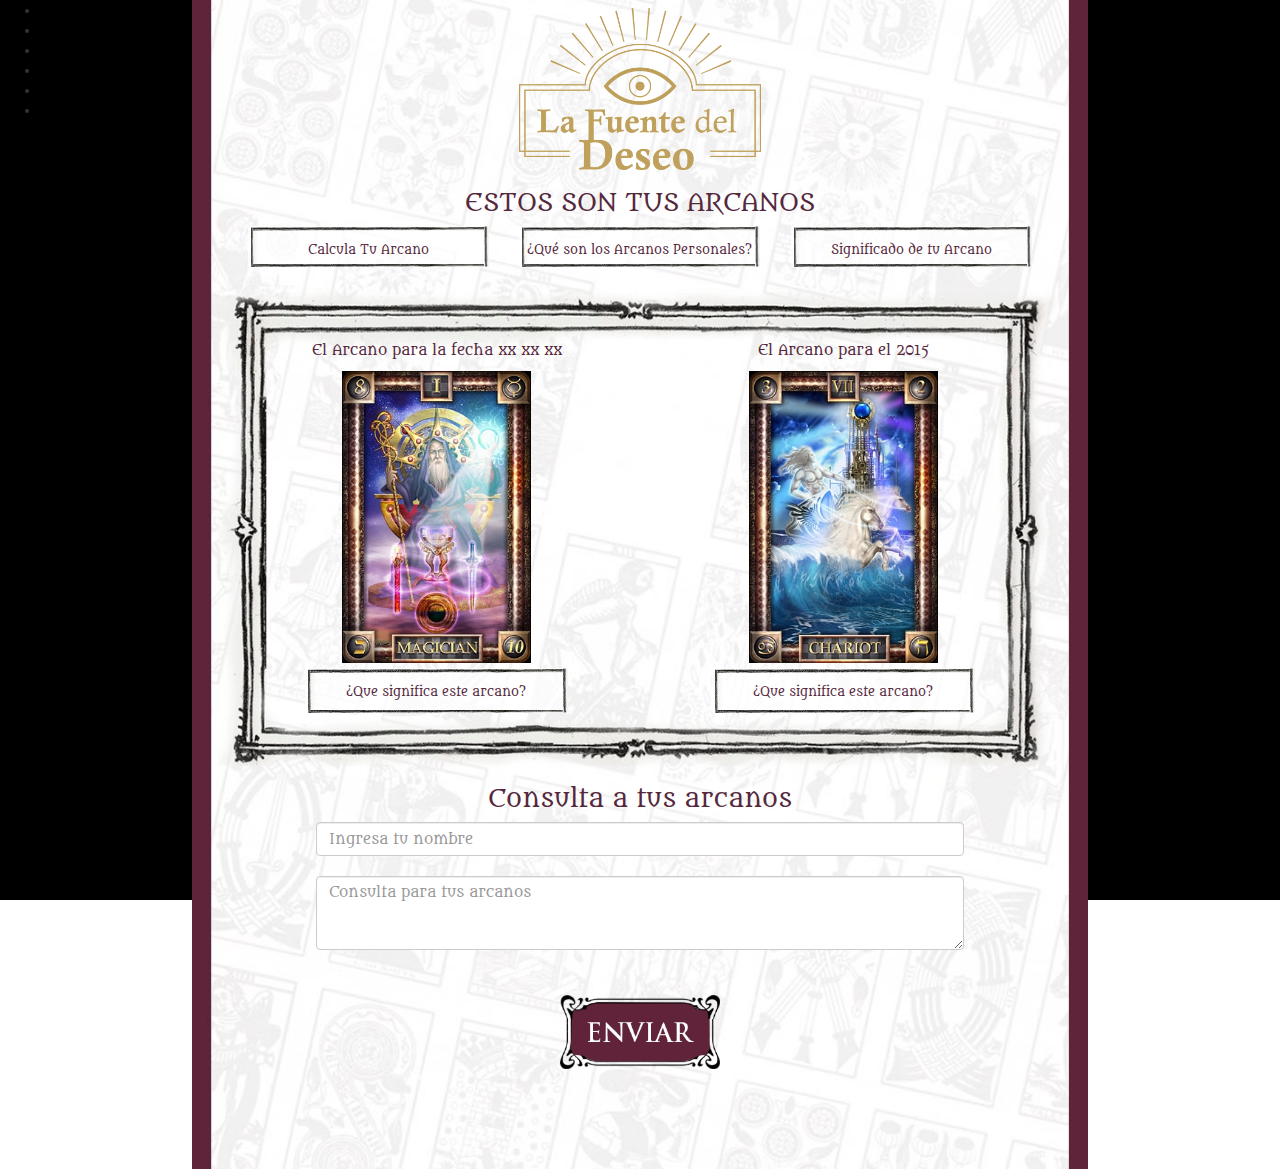
==== Digevo.Viral.Frontend/FuenteDeseo/arcanos.html @ e38f2028 "Front-end integration w/ @jpvillaseca" ====
﻿<!DOCTYPE html>
<html lang="en">
  <head>
    <meta charset="utf-8">
    <meta http-equiv="X-UA-Compatible" content="IE=edge">
    <meta name="viewport" content="width=device-width, initial-scale=1">
    <!-- The above 3 meta tags *must* come first in the head; any other head content must come *after* these tags -->
    <title>Fuente del Deseo</title>

    <!-- Bootstrap -->
    <link rel="stylesheet" type="text/css" href="css/style.css">
    <link href="css/bootstrap.min.css" rel="stylesheet">
	<link href='http://fonts.googleapis.com/css?family=Metamorphous&subset=latin,latin-ext' rel='stylesheet' type='text/css'>
    <!-- HTML5 shim and Respond.js for IE8 support of HTML5 elements and media queries -->
    <!-- WARNING: Respond.js doesn't work if you view the page via file:// -->
    <!--[if lt IE 9]>
      <script src="https://oss.maxcdn.com/html5shiv/3.7.2/html5shiv.min.js"></script>
      <script src="https://oss.maxcdn.com/respond/1.4.2/respond.min.js"></script>
    <![endif]-->
  </head>
  <body>
  <ul class="cb-slideshow">
            <li><span>Image 01</span><div></div></li>
            <li><span>Image 02</span><div></div></li>
            <li><span>Image 03</span><div></div></li>
            <li><span>Image 04</span><div></div></li>
            <li><span>Image 05</span><div></div></li>
            <li><span>Image 06</span><div></div></li>
        </ul>
  
  
				<div class="container contenedor"><!--principal-->
                
                
                	<div class="col-md-12 bloquelogo"><!--logo-->
                    	<div class="col-md-4">
                        </div>
                        <div class="col-md-4">
                        	<img class="logo" src="img/logo.png">
                        </div>
                        <div class="col-md-4">
                        </div>
                    </div><!--logo-->
                    
                    
                    <div class="col-md-12"><!--titulo-->
                    	<div class="col-md-2">
                        </div>
                        <div class="col-md-8">
                        	<h1 class="titulo">ESTOS SON TUS ARCANOS</h1>
                        </div>
                        <div class="col-md-2">
                        </div>
                    </div><!--titulo-->
                    
                    <div class="col-md-12"><!--preguntas arcano-->
                            	<div class="col-md-4"><a class="btn-pregunta" data-toggle="modal" data-target="#myModal" href="#">Calcula Tu Arcano</a></div>
                                <div class="col-md-4"><a class="btn-pregunta" data-toggle="modal" data-target="#myModal" href="#">¿Qu&eacute; son los Arcanos Personales?</a></div>
                                <div class="col-md-4"><a class="btn-pregunta" data-toggle="modal" data-target="#myModal" href="#">Significado de tu Arcano</a></div>
                            </div><!--preguntas arcano-->
                    
                    
                    
                    <div class="col-md-12 preguntas"><!--contenido-->
                    <center>
                    	<div class="col-md-6">
                        	<p class=" fecha-arcano">El Arcano para la fecha xx xx xx</p>
                        	<img class="imagen-arcano" src="img/arc/1.jpg">
                            <center><a class="btn-pregunta2" data-toggle="modal" data-target="#myModal" href="#">¿Que significa este arcano?</a></center>
                        </div>
                        <div class="col-md-6">
                        <p class=" fecha-arcano">El Arcano para el 2015</p>
                        	<img class="imagen-arcano" src="img/arc/7.jpg">
                           <center><a class="btn-pregunta2" data-toggle="modal" data-target="#myModal" href="#">¿Que significa este arcano?</a></center>
                        </div>
                     <center>
                    </div><!--contenido-->
                   
                   
                   <div class="col-md-12"><!--titulo2-->
                    	<div class="col-md-1">
                        </div>
                        <div class="col-md-10">
                            	<h1 class="titulo">Consulta a tus arcanos</h1>
                                <input id="txtName" type="text" class="form-control" placeholder="Ingresa tu nombre" />
                              <br><br>
                                <textarea id="txtArcaneQuery" class="form-control" rows="3" placeholder="Consulta para tus arcanos" required></textarea>
								
                        </div>
                        <div class="col-md-1">
                        </div>
                        <div class="col-md-12">
	<div class="col-md-4">
    </div>
    <div class="col-md-4">
    <div class="control-group">
  <label class="control-label" for="singlebutton"></label>
  <div class="controls">
    <button data-toggle="modal" data-target="#myModal" id="singlebutton" name="singlebutton" class="btn-02"></button>
    <br><br><br><br><br>
  </div>
</div>
    </div>
    <div class="col-md-4">
    </div>
</div>

                    </div><!--titulo2--> 
                    
                </div><!--principal-->
        

  
  
  

    <!-- jQuery (necessary for Bootstrap's JavaScript plugins) -->
    <script src="https://ajax.googleapis.com/ajax/libs/jquery/1.11.3/jquery.min.js"></script>
    <!-- Include all compiled plugins (below), or include individual files as needed -->
    <script src="js/bootstrap.min.js"></script>
  </body>
</html>
  
 <!-- Modal -->
<div class="modal fade" id="myModal" tabindex="-1" role="dialog" aria-labelledby="myModalLabel">
  <div class="modal-dialog" role="document">
    <div class="modal-content">
      <div class="modal-body">
        <!--formulario-->
        <div class="form-horizontal" role="form">
                <div class="form-group">
        <h4 class="modal-title titulo" id="myModalLabel">¿QUIERES SABER MÁS DETALLES DE TU ARCANO?</h4>
        <br>
                        <input type="tel" id="mobilenumber" name="mobilenumber" class="form-control" placeholder="Ingresa tu tel&eacute;fono" />
                        
                        <br>
                  <button type="button" class="btn-02"></button>
                </div>
            </div>
        <!--formulario-->
      </div>
      
    </div>
  </div>
</div>
---- Digevo.Viral.Frontend/FuenteDeseo/css/style.css ----
@charset "UTF-8";
/* CSS Document */
body{/* background-image:url(../img/bg.jpg); background-size:100%;*/ background-color:#000; font-family: 'Metamorphous', cursive;}
.contenedor {background-image: url("../img/bg-contenedor.jpg");background-size: cover;width: 70% !important;padding: 0 26px !important;}
.logo{ width:100%;}
.logo-cont{ width:60%; margin-top:2%; margin-bottom:3%;}
.titulo {color: #55283c;font-family: "Metamorphous",cursive;font-size: 1.7em;;text-align: center; margin-top:20px;}
.bloquelogo{ margin-top:1%;}
.preguntas{ width:100%; background-image:url(../img/contenedor.png); background-size:100%; background-repeat:no-repeat; min-height:400px;padding-top: 5%;}
.pad{ padding: 0 5% 5%;}
.borde1{ margin-top:10%;}
.form-horizontal .control-label {font-family: "Metamorphous"; color:#55283c;}
.form-control {font-family: "Metamorphous";}
.btn-01 { display:block;background-image: url("../img/enviar.png");background-repeat: no-repeat;background-size: 100% auto;border: medium none;
box-shadow: none;height: 74px;width:100%;}
button{ background-color:transparent;}
.btn-pregunta {background-image: url("../img/btn-generico.png");background-repeat: no-repeat;background-size: 100% auto;display: block;height: 53px;line-height: 4;text-align: center;text-decoration: none;width: 100%;color: #55283c;font-family: "Metamorphous";font-size:12px;}
.btn-pregunta:hover{ color: #55283c;}
.imagen-arcano {width: 50%;}
.btn-pregunta2 {background-image: url("../img/btn-generico.png");background-repeat: no-repeat;background-size: 100% auto;color: #55283c;display: block;font-family: "Metamorphous";font-size: 12px;line-height: 4;margin-bottom: 50px;margin-top: 5px;text-decoration: none;width: 70%;}
.btn-pregunta2:hover{ color: #55283c;}
p{font-family: "Metamorphous"; color:#55283c;}
.fecha-arcano{ margin-top:20px;}

.btn-02 {background-image: url("../img/enviar.png");background-repeat: no-repeat;background-size: 100% auto;border: medium none;box-shadow: none;display: block;height: 74px;margin: 20px auto 0;width: 160px;}


/*BG SLIDE*/
.cb-slideshow,
.cb-slideshow:after {
    position: fixed;
    width: 100%;
    height: 100%;
    top: 0px;
    left: 0px;
    z-index: -1;
}
.cb-slideshow:after {
    content: '';
    /*background: transparent url(../images/pattern.png) repeat top left;*/
	background-color:#000;
}
.cb-slideshow li span {
    width: 100%;
    height: 100%;
    position: absolute;
    top: 0px;
    left: 0px;
    background-size: cover;
    background-position: 50% 50%;
    background-repeat: none;
    opacity: 0;
    z-index: 0;
	-webkit-backface-visibility: hidden;
    -webkit-animation: imageAnimation 36s linear infinite 0s;
    -moz-animation: imageAnimation 36s linear infinite 0s;
    -o-animation: imageAnimation 36s linear infinite 0s;
    -ms-animation: imageAnimation 36s linear infinite 0s;
    animation: imageAnimation 36s linear infinite 0s;
}
.cb-slideshow li div {
    z-index: 1000;
    position: absolute;
    bottom: 30px;
    left: 0px;
    width: 100%;
    text-align: center;
    opacity: 0;
    -webkit-animation: titleAnimation 36s linear infinite 0s;
    -moz-animation: titleAnimation 36s linear infinite 0s;
    -o-animation: titleAnimation 36s linear infinite 0s;
    -ms-animation: titleAnimation 36s linear infinite 0s;
    animation: titleAnimation 36s linear infinite 0s;
}
.cb-slideshow li div h3 {
    font-family: 'BebasNeueRegular', 'Arial Narrow', Arial, sans-serif;
    font-size: 160px;
    padding: 0 30px;
    line-height: 120px;
    color: rgba(255,255,255,0.8);
}
.cb-slideshow li:nth-child(1) span { background-image: url(../images/1.jpg) }
.cb-slideshow li:nth-child(2) span {
    background-image: url(../images/2.jpg);
    -webkit-animation-delay: 6s;
    -moz-animation-delay: 6s;
    -o-animation-delay: 6s;
    -ms-animation-delay: 6s;
    animation-delay: 6s;
}
.cb-slideshow li:nth-child(3) span {
    background-image: url(../images/3.jpg);
    -webkit-animation-delay: 12s;
    -moz-animation-delay: 12s;
    -o-animation-delay: 12s;
    -ms-animation-delay: 12s;
    animation-delay: 12s;
}
.cb-slideshow li:nth-child(4) span {
    background-image: url(../images/4.jpg);
    -webkit-animation-delay: 18s;
    -moz-animation-delay: 18s;
    -o-animation-delay: 18s;
    -ms-animation-delay: 18s;
    animation-delay: 18s;
}
.cb-slideshow li:nth-child(5) span {
    background-image: url(../images/5.jpg);
    -webkit-animation-delay: 24s;
    -moz-animation-delay: 24s;
    -o-animation-delay: 24s;
    -ms-animation-delay: 24s;
    animation-delay: 24s;
}
.cb-slideshow li:nth-child(6) span {
    background-image: url(../images/6.jpg);
    -webkit-animation-delay: 30s;
    -moz-animation-delay: 30s;
    -o-animation-delay: 30s;
    -ms-animation-delay: 30s;
    animation-delay: 30s;
}
.cb-slideshow li:nth-child(2) div {
    -webkit-animation-delay: 6s;
    -moz-animation-delay: 6s;
    -o-animation-delay: 6s;
    -ms-animation-delay: 6s;
    animation-delay: 6s;
}
.cb-slideshow li:nth-child(3) div {
    -webkit-animation-delay: 12s;
    -moz-animation-delay: 12s;
    -o-animation-delay: 12s;
    -ms-animation-delay: 12s;
    animation-delay: 12s;
}
.cb-slideshow li:nth-child(4) div {
    -webkit-animation-delay: 18s;
    -moz-animation-delay: 18s;
    -o-animation-delay: 18s;
    -ms-animation-delay: 18s;
    animation-delay: 18s;
}
.cb-slideshow li:nth-child(5) div {
    -webkit-animation-delay: 24s;
    -moz-animation-delay: 24s;
    -o-animation-delay: 24s;
    -ms-animation-delay: 24s;
    animation-delay: 24s;
}
.cb-slideshow li:nth-child(6) div {
    -webkit-animation-delay: 30s;
    -moz-animation-delay: 30s;
    -o-animation-delay: 30s;
    -ms-animation-delay: 30s;
    animation-delay: 30s;
}
@-webkit-keyframes imageAnimation { 
	0% {
	    opacity: 0;
	    -webkit-animation-timing-function: ease-in;
	}
	8% {
	    opacity: 1;
	    -webkit-transform: scale(1.05);
	    -webkit-animation-timing-function: ease-out;
	}
	17% {
	    opacity: 1;
	    -webkit-transform: scale(1.1);
	}
	22% {
		opacity: 0;
		-webkit-transform: scale(1.1) translateY(-20%);
	}
	25% {
	    opacity: 0;
	    -webkit-transform: scale(1.1) translateY(-100%);
	}
	100% { opacity: 0 }
}
@-moz-keyframes imageAnimation { 
	0% {
	    opacity: 0;
	    -moz-animation-timing-function: ease-in;
	}
	8% {
	    opacity: 1;
	    -moz-transform: scale(1.05);
	    -moz-animation-timing-function: ease-out;
	}
	17% {
	    opacity: 1;
	    -moz-transform: scale(1.1);
	}
	22% {
		opacity: 0;
		-webkit-transform: scale(1.1) translateY(-20%);
	}
	25% {
	    opacity: 0;
	    -moz-transform: scale(1.1) translateY(-100%);
	}
	100% { opacity: 0 }
}
@-o-keyframes imageAnimation { 
	0% {
	    opacity: 0;
	    -o-animation-timing-function: ease-in;
	}
	8% {
	    opacity: 1;
	    -o-transform: scale(1.05);
	    -o-animation-timing-function: ease-out;
	}
	17% {
	    opacity: 1;
	    -o-transform: scale(1.1);
	}
	22% {
		opacity: 0;
		-webkit-transform: scale(1.1) translateY(-20%);
	}
	25% {
	    opacity: 0;
	    -o-transform: scale(1.1) translateY(-100%);
	}
	100% { opacity: 0 }
}
@-ms-keyframes imageAnimation { 
	0% {
	    opacity: 0;
	    -ms-animation-timing-function: ease-in;
	}
	8% {
	    opacity: 1;
	    -ms-transform: scale(1.05);
	    -ms-animation-timing-function: ease-out;
	}
	17% {
	    opacity: 1;
	    -ms-transform: scale(1.1);
	}
	22% {
		opacity: 0;
		-webkit-transform: scale(1.1) translateY(-20%);
	}
	25% {
	    opacity: 0;
	    -ms-transform: scale(1.1) translateY(-100%);
	}
	100% { opacity: 0 }
}
@keyframes imageAnimation { 
	0% {
	    opacity: 0;
	    animation-timing-function: ease-in;
	}
	8% {
	    opacity: 1;
	    transform: scale(1.05);
	    animation-timing-function: ease-out;
	}
	17% {
	    opacity: 1;
	    transform: scale(1.1);
	}
	22% {
		opacity: 0;
		-webkit-transform: scale(1.1) translateY(-20%);
	}
	25% {
	    opacity: 0;
	    -transform: scale(1.1) translateY(-100%);
	}
	100% { opacity: 0 }
}
@-webkit-keyframes titleAnimation { 
	0% {
	    opacity: 0;
	    -webkit-transform: translateY(-300%);
	}
	8% {
	    opacity: 1;
	    -webkit-transform: translateY(0%);
	}
	17% {
	    opacity: 1;
	    -webkit-transform: translateY(0%);
	}
	19% {
	    opacity: 0;
	    -webkit-transform: translateY(100%);
	}
	25% { opacity: 0 }
	100% { opacity: 0 }
}
@-moz-keyframes titleAnimation { 
	0% {
	    opacity: 0;
	    -moz-transform: translateY(-300%);
	}
	8% {
	    opacity: 1;
	    -moz-transform: translateY(0%);
	}
	17% {
	    opacity: 1;
	    -moz-transform: translateY(0%);
	}
	19% {
	    opacity: 0;
	    -moz-transform: translateY(100%);
	}
	25% { opacity: 0 }
	100% { opacity: 0 }
}
@-o-keyframes titleAnimation { 
	0% {
	    opacity: 0;
	    -o-transform: translateY(-300%);
	}
	8% {
	    opacity: 1;
	    -o-transform: translateY(0%);
	}
	17% {
	    opacity: 1;
	    -o-transform: translateY(0%);
	}
	19% {
	    opacity: 0;
	    -o-transform: translateY(100%);
	}
	25% { opacity: 0 }
	100% { opacity: 0 }
}
@-ms-keyframes titleAnimation { 
	0% {
	    opacity: 0;
	    -ms-transform: translateY(-300%);
	}
	8% {
	    opacity: 1;
	    -ms-transform: translateY(0%);
	}
	17% {
	    opacity: 1;
	    -ms-transform: translateY(0%);
	}
	19% {
	    opacity: 0;
	    -ms-transform: translateY(100%);
	}
	25% { opacity: 0 }
	100% { opacity: 0 }
}
@keyframes titleAnimation { 
	0% {
	    opacity: 0;
	    transform: translateY(-300%);
	}
	8% {
	    opacity: 1;
	    transform: translateY(0%);
	}
	17% {
	    opacity: 1;
	    transform: translateY(0%);
	}
	19% {
	    opacity: 0;
	    transform: translateY(100%);
	}
	25% { opacity: 0 }
	100% { opacity: 0 }
}
/* Show at least something when animations not supported */
.no-cssanimations .cb-slideshow li span{
	opacity: 1;
}
@media screen and (max-width: 1140px) { 
	.cb-slideshow li div h3 { font-size: 100px }
}
@media screen and (max-width: 600px) { 
	.cb-slideshow li div h3 { font-size: 50px }
}
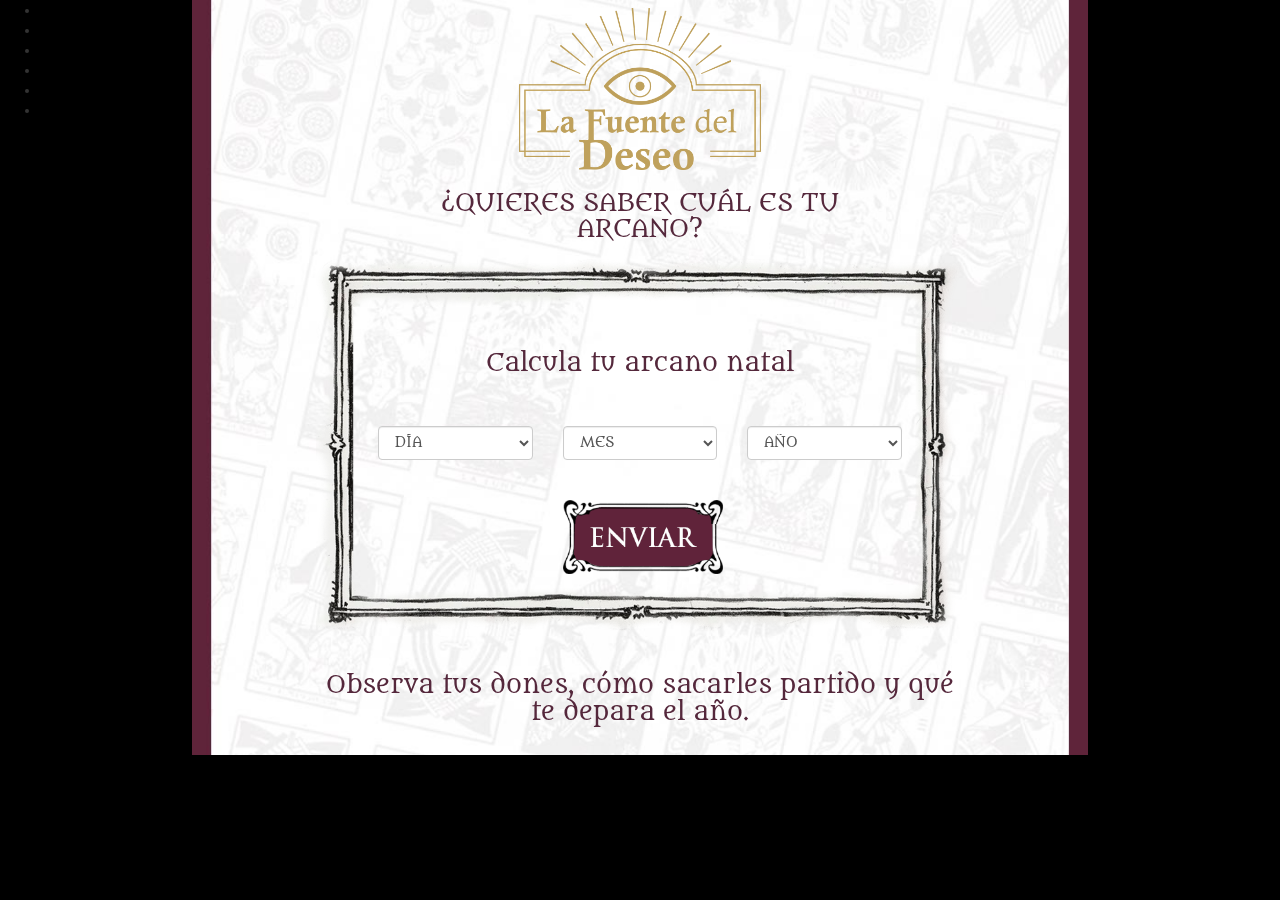
==== commit f52211ec: "Arcane integration w/ @jpvillaseca" ====
--- a/Digevo.Viral.Frontend/FuenteDeseo/arcanos.html
+++ b/Digevo.Viral.Frontend/FuenteDeseo/arcanos.html
@@ -11,6 +11,15 @@
     <link rel="stylesheet" type="text/css" href="css/style.css">
     <link href="css/bootstrap.min.css" rel="stylesheet">
 	<link href='http://fonts.googleapis.com/css?family=Metamorphous&subset=latin,latin-ext' rel='stylesheet' type='text/css'>
+    <link rel="stylesheet" type="text/css" href="css/intlTelInput.css">
+
+    <!-- jQuery -->
+    <script type="text/javascript" src="https://ajax.googleapis.com/ajax/libs/jquery/1.11.3/jquery.min.js"></script>
+
+    <!-- Init -->
+    <script type="text/javascript" src="js/intlTelInput.min.js"></script>
+    <script type="text/javascript" src="js/init.js"></script>
+
     <!-- HTML5 shim and Respond.js for IE8 support of HTML5 elements and media queries -->
     <!-- WARNING: Respond.js doesn't work if you view the page via file:// -->
     <!--[if lt IE 9]>
@@ -19,6 +28,7 @@
     <![endif]-->
   </head>
   <body>
+
   <ul class="cb-slideshow">
             <li><span>Image 01</span><div></div></li>
             <li><span>Image 02</span><div></div></li>
@@ -54,26 +64,24 @@
                     </div><!--titulo-->
                     
                     <div class="col-md-12"><!--preguntas arcano-->
-                            	<div class="col-md-4"><a class="btn-pregunta" data-toggle="modal" data-target="#myModal" href="#">Calcula Tu Arcano</a></div>
+                            	<div class="col-md-4"><a class="btn-pregunta" data-toggle="modal" data-target="#myModal" href="#" onclick="onDialogBirthdate()">Calcula Tu Arcano</a></div>
                                 <div class="col-md-4"><a class="btn-pregunta" data-toggle="modal" data-target="#myModal" href="#">¿Qu&eacute; son los Arcanos Personales?</a></div>
                                 <div class="col-md-4"><a class="btn-pregunta" data-toggle="modal" data-target="#myModal" href="#">Significado de tu Arcano</a></div>
                             </div><!--preguntas arcano-->
                     
                     
                     
-                    <div class="col-md-12 preguntas"><!--contenido-->
-                    <center>
+                    <div class="col-md-12 preguntas" style="text-align: center"><!--contenido-->
                     	<div class="col-md-6">
-                        	<p class=" fecha-arcano">El Arcano para la fecha xx xx xx</p>
-                        	<img class="imagen-arcano" src="img/arc/1.jpg">
-                            <center><a class="btn-pregunta2" data-toggle="modal" data-target="#myModal" href="#">¿Que significa este arcano?</a></center>
-                        </div>
+                        	<p class="fecha-arcano">El Arcano para la fecha <span id="date"></span></p>
+                            <a data-toggle="modal" data-target="#myModal" href="#"><img id="arcano-o" class="imagen-arcano" src="img/arc/1.jpg"></a>
+                                <center><a class="btn-pregunta2" data-toggle="modal" data-target="#myModal" href="#">¿Que significa este arcano?</a></center>
+</div>
                         <div class="col-md-6">
                         <p class=" fecha-arcano">El Arcano para el 2015</p>
-                        	<img class="imagen-arcano" src="img/arc/7.jpg">
+                        	<a data-toggle="modal" data-target="#myModal" href="#"><img id="arcano-a" class="imagen-arcano" src="img/arc/7.jpg"></a>
                            <center><a class="btn-pregunta2" data-toggle="modal" data-target="#myModal" href="#">¿Que significa este arcano?</a></center>
                         </div>
-                     <center>
                     </div><!--contenido-->
                    
                    
@@ -90,56 +98,49 @@
                         <div class="col-md-1">
                         </div>
                         <div class="col-md-12">
-	<div class="col-md-4">
-    </div>
-    <div class="col-md-4">
-    <div class="control-group">
-  <label class="control-label" for="singlebutton"></label>
-  <div class="controls">
-    <button data-toggle="modal" data-target="#myModal" id="singlebutton" name="singlebutton" class="btn-02"></button>
-    <br><br><br><br><br>
-  </div>
-</div>
-    </div>
-    <div class="col-md-4">
-    </div>
-</div>
+	                    <div class="col-md-4">
+                        </div>
+                        <div class="col-md-4">
+                        <div class="control-group">
+                      <label class="control-label" for="singlebutton"></label>
+                      <div class="controls">
+                        <button data-toggle="modal" data-target="#myModal" id="singlebutton" name="singlebutton" class="btn-02" onclick="onDialogSubmit()"></button>
+                        <br><br><br><br><br>
+                      </div>
+                    </div>
+                        </div>
+                        <div class="col-md-4">
+                        </div>
+                    </div>
 
                     </div><!--titulo2--> 
                     
                 </div><!--principal-->
-        
 
-  
-  
-  
+      <!-- Modal -->
+      <div class="modal fade" id="myModal" data-keyboard="false" data-backdrop="static">
+          <div class="modal-dialog" role="document">
+              <div class="modal-content">
+                  <div class="modal-body">
+                      <!--formulario-->
+                      <div class="form-horizontal" role="form">
+                          <div class="form-group" style="text-align: center">
+                              <h4 class="modal-title titulo" id="myModalLabel">¿QUIERES SABER MÁS DETALLES DE TU ARCANO?</h4>
+                              <br>
+                                <input type="tel" id="mobilenumber" name="mobilenumber" class="form-control" placeholder="Ingresa tu tel&eacute;fono" />
+                                <br>
+                                <button type="button" class="btn-02" onclick="onModalPhoneSend()"></button>
+                              </div>
+                      </div>
+                      <!--formulario-->
+                  </div>
 
-    <!-- jQuery (necessary for Bootstrap's JavaScript plugins) -->
-    <script src="https://ajax.googleapis.com/ajax/libs/jquery/1.11.3/jquery.min.js"></script>
+              </div>
+          </div>
+      </div>
+
     <!-- Include all compiled plugins (below), or include individual files as needed -->
     <script src="js/bootstrap.min.js"></script>
+
   </body>
-</html>
-  
- <!-- Modal -->
-<div class="modal fade" id="myModal" tabindex="-1" role="dialog" aria-labelledby="myModalLabel">
-  <div class="modal-dialog" role="document">
-    <div class="modal-content">
-      <div class="modal-body">
-        <!--formulario-->
-        <div class="form-horizontal" role="form">
-                <div class="form-group">
-        <h4 class="modal-title titulo" id="myModalLabel">¿QUIERES SABER MÁS DETALLES DE TU ARCANO?</h4>
-        <br>
-                        <input type="tel" id="mobilenumber" name="mobilenumber" class="form-control" placeholder="Ingresa tu tel&eacute;fono" />
-                        
-                        <br>
-                  <button type="button" class="btn-02"></button>
-                </div>
-            </div>
-        <!--formulario-->
-      </div>
-      
-    </div>
-  </div>
-</div>+</html>--- a/Digevo.Viral.Frontend/FuenteDeseo/css/style.css
+++ b/Digevo.Viral.Frontend/FuenteDeseo/css/style.css
@@ -1,4 +1,4 @@
-@charset "UTF-8";
+﻿@charset "UTF-8";
 /* CSS Document */
 body{/* background-image:url(../img/bg.jpg); background-size:100%;*/ background-color:#000; font-family: 'Metamorphous', cursive;}
 .contenedor {background-image: url("../img/bg-contenedor.jpg");background-size: cover;width: 70% !important;padding: 0 26px !important;}
--- a/Digevo.Viral.Frontend/FuenteDeseo/css/intlTelInput.css
+++ b/Digevo.Viral.Frontend/FuenteDeseo/css/intlTelInput.css
@@ -0,0 +1 @@
+.intl-tel-input{position:relative;display:inline-block}.intl-tel-input *{box-sizing:border-box;-moz-box-sizing:border-box}.intl-tel-input .hide{display:none}.intl-tel-input .v-hide{visibility:hidden}.intl-tel-input input,.intl-tel-input input[type=text],.intl-tel-input input[type=tel]{position:relative;z-index:0;margin-top:0 !important;margin-bottom:0 !important;padding-left:48px;margin-left:0;transition:background-color 100ms ease-out}.intl-tel-input input.iti-invalid-key{transition:background-color 0;background-color:#FFC7C7}.intl-tel-input .flag-dropdown{position:absolute;top:0;bottom:0;padding:1px}.intl-tel-input .flag-dropdown:hover{cursor:pointer}.intl-tel-input .flag-dropdown:hover .selected-flag{background-color:rgba(0,0,0,0.05)}.intl-tel-input input[disabled]+.flag-dropdown:hover,.intl-tel-input input[readonly]+.flag-dropdown:hover{cursor:default}.intl-tel-input input[disabled]+.flag-dropdown:hover .selected-flag,.intl-tel-input input[readonly]+.flag-dropdown:hover .selected-flag{background-color:transparent}.intl-tel-input .selected-flag{z-index:1;position:relative;width:42px;height:100%;padding:0 0 0 8px}.intl-tel-input .selected-flag .iti-flag{position:absolute;top:0;bottom:0;margin:auto}.intl-tel-input .selected-flag .arrow{position:absolute;top:50%;margin-top:-2px;right:4px;width:0;height:0;border-left:3px solid transparent;border-right:3px solid transparent;border-top:4px solid #555}.intl-tel-input .selected-flag .arrow.up{border-top:none;border-bottom:4px solid #555}.intl-tel-input .country-list{list-style:none;position:absolute;z-index:2;padding:0;margin:0 0 0 -1px;box-shadow:1px 1px 4px rgba(0,0,0,0.2);background-color:white;border:1px solid #CCC;white-space:nowrap;max-height:200px;overflow-y:scroll}.intl-tel-input .country-list .flag{display:inline-block;width:20px}@media (max-width: 500px){.intl-tel-input .country-list{white-space:normal}}.intl-tel-input .country-list .divider{padding-bottom:5px;margin-bottom:5px;border-bottom:1px solid #CCC}.intl-tel-input .country-list .country{padding:5px 10px}.intl-tel-input .country-list .country .dial-code{color:#999}.intl-tel-input .country-list .country.highlight{background-color:rgba(0,0,0,0.05)}.intl-tel-input .country-list .flag,.intl-tel-input .country-list .country-name,.intl-tel-input .country-list .dial-code{vertical-align:middle}.intl-tel-input .country-list .flag,.intl-tel-input .country-list .country-name{margin-right:6px}.intl-tel-input select{position:absolute;top:0;left:0;z-index:1;width:42px;height:100%;opacity:0}.iti-flag{width:20px}.iti-flag.be{width:18px}.iti-flag.ch{width:15px}.iti-flag.mc{width:19px}.iti-flag.ne{width:18px}.iti-flag.np{width:13px}.iti-flag.va{width:15px}@media only screen and (-webkit-min-device-pixel-ratio: 2), only screen and (min--moz-device-pixel-ratio: 2), only screen and (-o-min-device-pixel-ratio: 2 / 1), only screen and (min-device-pixel-ratio: 2), only screen and (min-resolution: 192dpi), only screen and (min-resolution: 2dppx){.iti-flag{background-size:5630px 15px}}.iti-flag.ac{height:10px;background-position:0px 0px}.iti-flag.ad{height:14px;background-position:-22px 0px}.iti-flag.ae{height:10px;background-position:-44px 0px}.iti-flag.af{height:14px;background-position:-66px 0px}.iti-flag.ag{height:14px;background-position:-88px 0px}.iti-flag.ai{height:10px;background-position:-110px 0px}.iti-flag.al{height:15px;background-position:-132px 0px}.iti-flag.am{height:10px;background-position:-154px 0px}.iti-flag.ao{height:14px;background-position:-176px 0px}.iti-flag.aq{height:14px;background-position:-198px 0px}.iti-flag.ar{height:13px;background-position:-220px 0px}.iti-flag.as{height:10px;background-position:-242px 0px}.iti-flag.at{height:14px;background-position:-264px 0px}.iti-flag.au{height:10px;background-position:-286px 0px}.iti-flag.aw{height:14px;background-position:-308px 0px}.iti-flag.ax{height:13px;background-position:-330px 0px}.iti-flag.az{height:10px;background-position:-352px 0px}.iti-flag.ba{height:10px;background-position:-374px 0px}.iti-flag.bb{height:14px;background-position:-396px 0px}.iti-flag.bd{height:12px;background-position:-418px 0px}.iti-flag.be{height:15px;background-position:-440px 0px}.iti-flag.bf{height:14px;background-position:-460px 0px}.iti-flag.bg{height:12px;background-position:-482px 0px}.iti-flag.bh{height:12px;background-position:-504px 0px}.iti-flag.bi{height:12px;background-position:-526px 0px}.iti-flag.bj{height:14px;background-position:-548px 0px}.iti-flag.bl{height:14px;background-position:-570px 0px}.iti-flag.bm{height:10px;background-position:-592px 0px}.iti-flag.bn{height:10px;background-position:-614px 0px}.iti-flag.bo{height:14px;background-position:-636px 0px}.iti-flag.bq{height:14px;background-position:-658px 0px}.iti-flag.br{height:14px;background-position:-680px 0px}.iti-flag.bs{height:10px;background-position:-702px 0px}.iti-flag.bt{height:14px;background-position:-724px 0px}.iti-flag.bv{height:15px;background-position:-746px 0px}.iti-flag.bw{height:14px;background-position:-768px 0px}.iti-flag.by{height:10px;background-position:-790px 0px}.iti-flag.bz{height:14px;background-position:-812px 0px}.iti-flag.ca{height:10px;background-position:-834px 0px}.iti-flag.cc{height:10px;background-position:-856px 0px}.iti-flag.cd{height:15px;background-position:-878px 0px}.iti-flag.cf{height:14px;background-position:-900px 0px}.iti-flag.cg{height:14px;background-position:-922px 0px}.iti-flag.ch{height:15px;background-position:-944px 0px}.iti-flag.ci{height:14px;background-position:-961px 0px}.iti-flag.ck{height:10px;background-position:-983px 0px}.iti-flag.cl{height:14px;background-position:-1005px 0px}.iti-flag.cm{height:14px;background-position:-1027px 0px}.iti-flag.cn{height:14px;background-position:-1049px 0px}.iti-flag.co{height:14px;background-position:-1071px 0px}.iti-flag.cp{height:14px;background-position:-1093px 0px}.iti-flag.cr{height:12px;background-position:-1115px 0px}.iti-flag.cu{height:10px;background-position:-1137px 0px}.iti-flag.cv{height:12px;background-position:-1159px 0px}.iti-flag.cw{height:14px;background-position:-1181px 0px}.iti-flag.cx{height:10px;background-position:-1203px 0px}.iti-flag.cy{height:14px;background-position:-1225px 0px}.iti-flag.cz{height:14px;background-position:-1247px 0px}.iti-flag.de{height:12px;background-position:-1269px 0px}.iti-flag.dg{height:10px;background-position:-1291px 0px}.iti-flag.dj{height:14px;background-position:-1313px 0px}.iti-flag.dk{height:15px;background-position:-1335px 0px}.iti-flag.dm{height:10px;background-position:-1357px 0px}.iti-flag.do{height:13px;background-position:-1379px 0px}.iti-flag.dz{height:14px;background-position:-1401px 0px}.iti-flag.ea{height:14px;background-position:-1423px 0px}.iti-flag.ec{height:14px;background-position:-1445px 0px}.iti-flag.ee{height:13px;background-position:-1467px 0px}.iti-flag.eg{height:14px;background-position:-1489px 0px}.iti-flag.eh{height:10px;background-position:-1511px 0px}.iti-flag.er{height:10px;background-position:-1533px 0px}.iti-flag.es{height:14px;background-position:-1555px 0px}.iti-flag.et{height:10px;background-position:-1577px 0px}.iti-flag.eu{height:14px;background-position:-1599px 0px}.iti-flag.fi{height:12px;background-position:-1621px 0px}.iti-flag.fj{height:10px;background-position:-1643px 0px}.iti-flag.fk{height:10px;background-position:-1665px 0px}.iti-flag.fm{height:11px;background-position:-1687px 0px}.iti-flag.fo{height:15px;background-position:-1709px 0px}.iti-flag.fr{height:14px;background-position:-1731px 0px}.iti-flag.ga{height:15px;background-position:-1753px 0px}.iti-flag.gb{height:10px;background-position:-1775px 0px}.iti-flag.gd{height:12px;background-position:-1797px 0px}.iti-flag.ge{height:14px;background-position:-1819px 0px}.iti-flag.gf{height:14px;background-position:-1841px 0px}.iti-flag.gg{height:14px;background-position:-1863px 0px}.iti-flag.gh{height:14px;background-position:-1885px 0px}.iti-flag.gi{height:10px;background-position:-1907px 0px}.iti-flag.gl{height:14px;background-position:-1929px 0px}.iti-flag.gm{height:14px;background-position:-1951px 0px}.iti-flag.gn{height:14px;background-position:-1973px 0px}.iti-flag.gp{height:14px;background-position:-1995px 0px}.iti-flag.gq{height:14px;background-position:-2017px 0px}.iti-flag.gr{height:14px;background-position:-2039px 0px}.iti-flag.gs{height:10px;background-position:-2061px 0px}.iti-flag.gt{height:13px;background-position:-2083px 0px}.iti-flag.gu{height:11px;background-position:-2105px 0px}.iti-flag.gw{height:10px;background-position:-2127px 0px}.iti-flag.gy{height:12px;background-position:-2149px 0px}.iti-flag.hk{height:14px;background-position:-2171px 0px}.iti-flag.hm{height:10px;background-position:-2193px 0px}.iti-flag.hn{height:10px;background-position:-2215px 0px}.iti-flag.hr{height:10px;background-position:-2237px 0px}.iti-flag.ht{height:12px;background-position:-2259px 0px}.iti-flag.hu{height:10px;background-position:-2281px 0px}.iti-flag.ic{height:14px;background-position:-2303px 0px}.iti-flag.id{height:14px;background-position:-2325px 0px}.iti-flag.ie{height:10px;background-position:-2347px 0px}.iti-flag.il{height:15px;background-position:-2369px 0px}.iti-flag.im{height:10px;background-position:-2391px 0px}.iti-flag.in{height:14px;background-position:-2413px 0px}.iti-flag.io{height:10px;background-position:-2435px 0px}.iti-flag.iq{height:14px;background-position:-2457px 0px}.iti-flag.ir{height:12px;background-position:-2479px 0px}.iti-flag.is{height:15px;background-position:-2501px 0px}.iti-flag.it{height:14px;background-position:-2523px 0px}.iti-flag.je{height:12px;background-position:-2545px 0px}.iti-flag.jm{height:10px;background-position:-2567px 0px}.iti-flag.jo{height:10px;background-position:-2589px 0px}.iti-flag.jp{height:14px;background-position:-2611px 0px}.iti-flag.ke{height:14px;background-position:-2633px 0px}.iti-flag.kg{height:12px;background-position:-2655px 0px}.iti-flag.kh{height:13px;background-position:-2677px 0px}.iti-flag.ki{height:10px;background-position:-2699px 0px}.iti-flag.km{height:12px;background-position:-2721px 0px}.iti-flag.kn{height:14px;background-position:-2743px 0px}.iti-flag.kp{height:10px;background-position:-2765px 0px}.iti-flag.kr{height:14px;background-position:-2787px 0px}.iti-flag.kw{height:10px;background-position:-2809px 0px}.iti-flag.ky{height:10px;background-position:-2831px 0px}.iti-flag.kz{height:10px;background-position:-2853px 0px}.iti-flag.la{height:14px;background-position:-2875px 0px}.iti-flag.lb{height:14px;background-position:-2897px 0px}.iti-flag.lc{height:10px;background-position:-2919px 0px}.iti-flag.li{height:12px;background-position:-2941px 0px}.iti-flag.lk{height:10px;background-position:-2963px 0px}.iti-flag.lr{height:11px;background-position:-2985px 0px}.iti-flag.ls{height:14px;background-position:-3007px 0px}.iti-flag.lt{height:12px;background-position:-3029px 0px}.iti-flag.lu{height:12px;background-position:-3051px 0px}.iti-flag.lv{height:10px;background-position:-3073px 0px}.iti-flag.ly{height:10px;background-position:-3095px 0px}.iti-flag.ma{height:14px;background-position:-3117px 0px}.iti-flag.mc{height:15px;background-position:-3139px 0px}.iti-flag.md{height:10px;background-position:-3160px 0px}.iti-flag.me{height:10px;background-position:-3182px 0px}.iti-flag.mf{height:14px;background-position:-3204px 0px}.iti-flag.mg{height:14px;background-position:-3226px 0px}.iti-flag.mh{height:11px;background-position:-3248px 0px}.iti-flag.mk{height:10px;background-position:-3270px 0px}.iti-flag.ml{height:14px;background-position:-3292px 0px}.iti-flag.mm{height:14px;background-position:-3314px 0px}.iti-flag.mn{height:10px;background-position:-3336px 0px}.iti-flag.mo{height:14px;background-position:-3358px 0px}.iti-flag.mp{height:10px;background-position:-3380px 0px}.iti-flag.mq{height:14px;background-position:-3402px 0px}.iti-flag.mr{height:14px;background-position:-3424px 0px}.iti-flag.ms{height:10px;background-position:-3446px 0px}.iti-flag.mt{height:14px;background-position:-3468px 0px}.iti-flag.mu{height:14px;background-position:-3490px 0px}.iti-flag.mv{height:14px;background-position:-3512px 0px}.iti-flag.mw{height:14px;background-position:-3534px 0px}.iti-flag.mx{height:12px;background-position:-3556px 0px}.iti-flag.my{height:10px;background-position:-3578px 0px}.iti-flag.mz{height:14px;background-position:-3600px 0px}.iti-flag.na{height:14px;background-position:-3622px 0px}.iti-flag.nc{height:10px;background-position:-3644px 0px}.iti-flag.ne{height:15px;background-position:-3666px 0px}.iti-flag.nf{height:10px;background-position:-3686px 0px}.iti-flag.ng{height:10px;background-position:-3708px 0px}.iti-flag.ni{height:12px;background-position:-3730px 0px}.iti-flag.nl{height:14px;background-position:-3752px 0px}.iti-flag.no{height:15px;background-position:-3774px 0px}.iti-flag.np{height:15px;background-position:-3796px 0px}.iti-flag.nr{height:10px;background-position:-3811px 0px}.iti-flag.nu{height:10px;background-position:-3833px 0px}.iti-flag.nz{height:10px;background-position:-3855px 0px}.iti-flag.om{height:10px;background-position:-3877px 0px}.iti-flag.pa{height:14px;background-position:-3899px 0px}.iti-flag.pe{height:14px;background-position:-3921px 0px}.iti-flag.pf{height:14px;background-position:-3943px 0px}.iti-flag.pg{height:15px;background-position:-3965px 0px}.iti-flag.ph{height:10px;background-position:-3987px 0px}.iti-flag.pk{height:14px;background-position:-4009px 0px}.iti-flag.pl{height:13px;background-position:-4031px 0px}.iti-flag.pm{height:14px;background-position:-4053px 0px}.iti-flag.pn{height:10px;background-position:-4075px 0px}.iti-flag.pr{height:14px;background-position:-4097px 0px}.iti-flag.ps{height:10px;background-position:-4119px 0px}.iti-flag.pt{height:14px;background-position:-4141px 0px}.iti-flag.pw{height:13px;background-position:-4163px 0px}.iti-flag.py{height:11px;background-position:-4185px 0px}.iti-flag.qa{height:8px;background-position:-4207px 0px}.iti-flag.re{height:14px;background-position:-4229px 0px}.iti-flag.ro{height:14px;background-position:-4251px 0px}.iti-flag.rs{height:14px;background-position:-4273px 0px}.iti-flag.ru{height:14px;background-position:-4295px 0px}.iti-flag.rw{height:14px;background-position:-4317px 0px}.iti-flag.sa{height:14px;background-position:-4339px 0px}.iti-flag.sb{height:10px;background-position:-4361px 0px}.iti-flag.sc{height:10px;background-position:-4383px 0px}.iti-flag.sd{height:10px;background-position:-4405px 0px}.iti-flag.se{height:13px;background-position:-4427px 0px}.iti-flag.sg{height:14px;background-position:-4449px 0px}.iti-flag.sh{height:10px;background-position:-4471px 0px}.iti-flag.si{height:10px;background-position:-4493px 0px}.iti-flag.sj{height:15px;background-position:-4515px 0px}.iti-flag.sk{height:14px;background-position:-4537px 0px}.iti-flag.sl{height:14px;background-position:-4559px 0px}.iti-flag.sm{height:15px;background-position:-4581px 0px}.iti-flag.sn{height:14px;background-position:-4603px 0px}.iti-flag.so{height:14px;background-position:-4625px 0px}.iti-flag.sr{height:14px;background-position:-4647px 0px}.iti-flag.ss{height:10px;background-position:-4669px 0px}.iti-flag.st{height:10px;background-position:-4691px 0px}.iti-flag.sv{height:12px;background-position:-4713px 0px}.iti-flag.sx{height:14px;background-position:-4735px 0px}.iti-flag.sy{height:14px;background-position:-4757px 0px}.iti-flag.sz{height:14px;background-position:-4779px 0px}.iti-flag.ta{height:10px;background-position:-4801px 0px}.iti-flag.tc{height:10px;background-position:-4823px 0px}.iti-flag.td{height:14px;background-position:-4845px 0px}.iti-flag.tf{height:14px;background-position:-4867px 0px}.iti-flag.tg{height:13px;background-position:-4889px 0px}.iti-flag.th{height:14px;background-position:-4911px 0px}.iti-flag.tj{height:10px;background-position:-4933px 0px}.iti-flag.tk{height:10px;background-position:-4955px 0px}.iti-flag.tl{height:10px;background-position:-4977px 0px}.iti-flag.tm{height:14px;background-position:-4999px 0px}.iti-flag.tn{height:14px;background-position:-5021px 0px}.iti-flag.to{height:10px;background-position:-5043px 0px}.iti-flag.tr{height:14px;background-position:-5065px 0px}.iti-flag.tt{height:12px;background-position:-5087px 0px}.iti-flag.tv{height:10px;background-position:-5109px 0px}.iti-flag.tw{height:14px;background-position:-5131px 0px}.iti-flag.tz{height:14px;background-position:-5153px 0px}.iti-flag.ua{height:14px;background-position:-5175px 0px}.iti-flag.ug{height:14px;background-position:-5197px 0px}.iti-flag.um{height:11px;background-position:-5219px 0px}.iti-flag.us{height:11px;background-position:-5241px 0px}.iti-flag.uy{height:14px;background-position:-5263px 0px}.iti-flag.uz{height:10px;background-position:-5285px 0px}.iti-flag.va{height:15px;background-position:-5307px 0px}.iti-flag.vc{height:14px;background-position:-5324px 0px}.iti-flag.ve{height:14px;background-position:-5346px 0px}.iti-flag.vg{height:10px;background-position:-5368px 0px}.iti-flag.vi{height:14px;background-position:-5390px 0px}.iti-flag.vn{height:14px;background-position:-5412px 0px}.iti-flag.vu{height:12px;background-position:-5434px 0px}.iti-flag.wf{height:14px;background-position:-5456px 0px}.iti-flag.ws{height:10px;background-position:-5478px 0px}.iti-flag.xk{height:15px;background-position:-5500px 0px}.iti-flag.ye{height:14px;background-position:-5522px 0px}.iti-flag.yt{height:14px;background-position:-5544px 0px}.iti-flag.za{height:14px;background-position:-5566px 0px}.iti-flag.zm{height:14px;background-position:-5588px 0px}.iti-flag.zw{height:10px;background-position:-5610px 0px}.iti-flag{width:20px;height:15px;box-shadow:0px 0px 1px 0px #888;background-image:url("../img/flags.png");background-repeat:no-repeat;background-color:#DBDBDB;background-position:20px 0}@media only screen and (-webkit-min-device-pixel-ratio: 2), only screen and (min--moz-device-pixel-ratio: 2), only screen and (-o-min-device-pixel-ratio: 2 / 1), only screen and (min-device-pixel-ratio: 2), only screen and (min-resolution: 192dpi), only screen and (min-resolution: 2dppx){.iti-flag{background-image:url("../img/flags@2x.png")}}.iti-flag.np{background-color:transparent}
